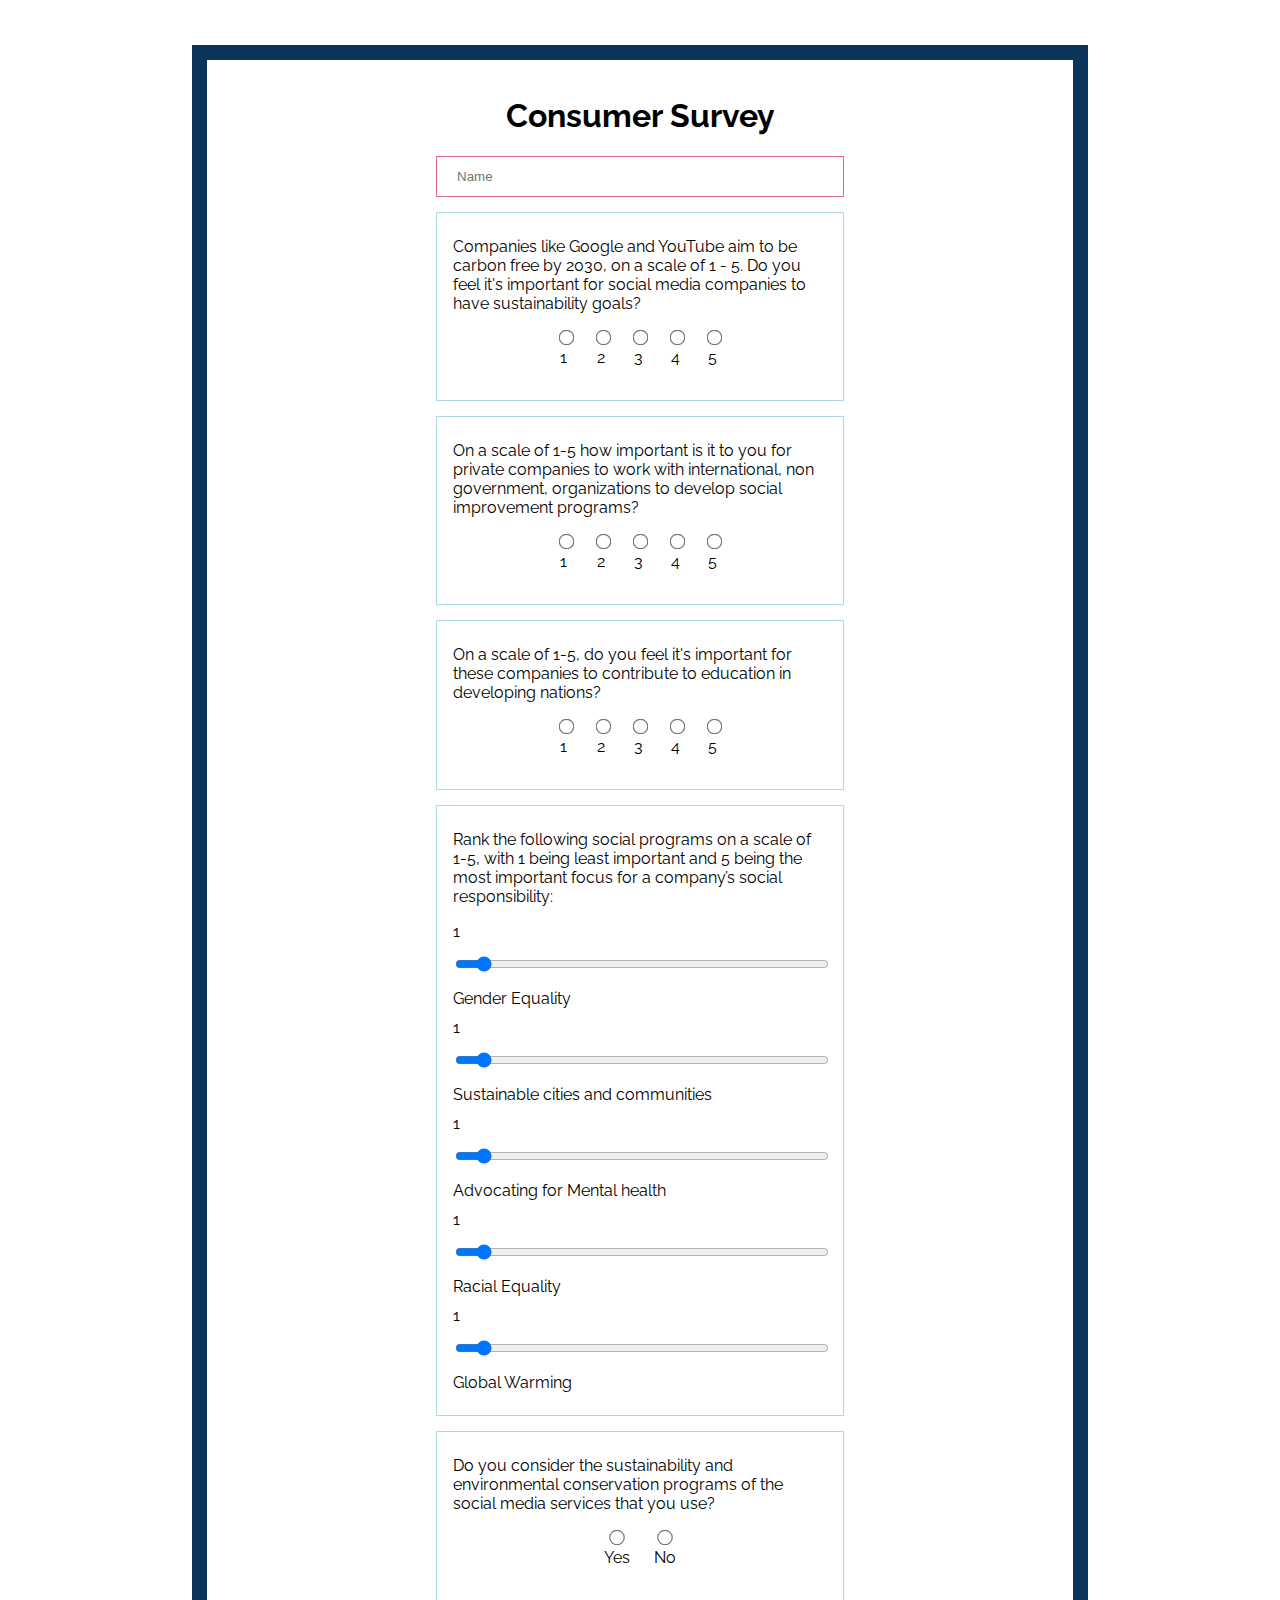
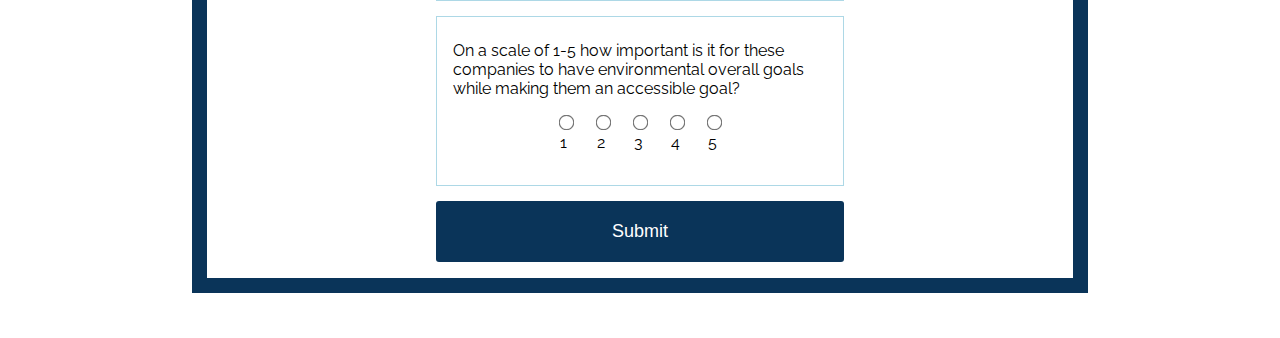
==== index.html @ 349029d5 "initial commit" ====
<!DOCTYPE html>
<html lang="en">
<head>
  <meta charset="UTF-8">
  <meta http-equiv="X-UA-Compatible" content="IE=edge">
  <meta name="viewport" content="width=device-width, initial-scale=1.0">
  <link rel="stylesheet" href="public/css/style.css">
  <title>Consumer Survey</title>
</head>
<body>
  <header></header>
  <main>
    <div class="container">
      <h1>Consumer Survey</h1>
      <form 
        id="my-form"
        action="https://script.google.com/macros/s/AKfycbyXsCLKTe3iZsM-Ip4TF4rODNur4w4yQ0QyeCt9bCyos82bISvjdst93UwxonCvFZHF/exec"
        method="POST"
      > 
        <div class="input-group">
          <input type="text" name="Name" placeholder="Name">
        </div>
        <div class="input-group section">
          <input type="number" name="Q1" value="1" hidden>
          <input type="text" name="Question1" value="Companies like Google and YouTube aim to be carbon free by 2030, on a scale of 1 - 5. Do you feel it's important for social media companies to have sustainability goals?" hidden>
          <p>Companies like Google and YouTube aim to be carbon free by 2030, on a scale of 1 - 5. Do you feel it's important for social media companies to have sustainability goals? </p>
          <div class="input-group radio">
            <div class="radio-item">
              <input type="radio" name="R1" value="1" required>
              <label>1</label>
            </div>
            <div class="radio-item">
              <input type="radio" name="R1" value="2">
              <label>2</label>
            </div>
            <div class="radio-item">
              <input type="radio" name="R1" value="3">
              <label>3</label>
            </div>
            <div class="radio-item">
              <input type="radio" name="R1" value="4">
              <label>4</label>
            </div>
            <div class="radio-item">
              <input type="radio" name="R1" value="5">
              <label>5</label>
            </div>
          </div>
        </div>

        <div class="input-group section">
          <input type="number" name="Q2" value="2" hidden>
          <input type="text" name="Question2" value="On a scale of 1-5 how important is it to you for private companies to work with international, non government, organizations to develop social improvement programs?" hidden>
          <p>On a scale of 1-5 how important is it to you for private companies to work with international, non government, organizations to develop social improvement programs?</p>
          <div class="input-group radio">
            <div class="radio-item">
              <input type="radio" name="R2" value="1" required>
              <label>1</label>
            </div>
            <div class="radio-item">
              <input type="radio" name="R2" value="2">
              <label>2</label>
            </div>
            <div class="radio-item">
              <input type="radio" name="R2" value="3">
              <label>3</label>
            </div>
            <div class="radio-item">
              <input type="radio" name="R2" value="4">
              <label>4</label>
            </div>
            <div class="radio-item">
              <input type="radio" name="R2" value="5">
              <label>5</label>
            </div>
          </div>
        </div>
        <div class="input-group section">
          <input type="number" name="Q3" value="3" hidden>
          <input type="text" name="Question3" value="On a scale of 1-5, do you feel it's important for these companies to contribute to education in developing nations?" hidden>
          <p>On a scale of 1-5, do you feel it's important for these companies to contribute to education in developing nations?</p>
          <div class="input-group radio">
            <div class="radio-item">
              <input type="radio" name="R3" value="1" required>
              <label>1</label>
            </div>
            <div class="radio-item">
              <input type="radio" name="R3" value="2">
              <label>2</label>
            </div>
            <div class="radio-item">
              <input type="radio" name="R3" value="3">
              <label>3</label>
            </div>
            <div class="radio-item">
              <input type="radio" name="R3" value="4">
              <label>4</label>
            </div>
            <div class="radio-item">
              <input type="radio" name="R3" value="5">
              <label>5</label>
            </div>
          </div>
        </div>
        <div class="input-group section">
          <input type="number" name="Q4" value="4" hidden>
          <input type="text" name="Question4" value="Rank the following social programs on a scale of 1-5, with 1 being least important and 5 being the most important focus for a company’s social responsibility:" hidden>
          <p>Rank the following social programs on a scale of 1-5, with 1 being least important and 5 being the most important focus for a company’s social responsibility:</p>
          <div class="input-group slider">
            <div class="slider-item">
              <div id="slider1">1</div>
              <input type="text" name="QA" value="Gender Equality: " hidden>
              <input type="range" name="RA" value="1" required min="1" max="5" id="slider1Range">
              <label>Gender Equality</label>
            </div>
            <div class="slider-item">
              <div id="slider2">1</div>
              <input type="text" name="QB" value="Sustainable cities and communities: " hidden>
              <input type="range" name="RB" value="1" min="1" max="5" id="slider2Range">
              <label>Sustainable cities and communities</label>
            </div>
            <div id="slider3">1</div>
            <div class="slider-item">
              <input type="text" name="QC" value="Advocating for Mental health: " hidden>
              <input type="range" name="RC" value="1" min="1" max="5" id="slider3Range">
              <label>Advocating for Mental health</label>
            </div>
            <div id="slider4">1</div>
            <div class="slider-item">
              <input type="text" name="QD" value="Racial Equality: " hidden>
              <input type="range" name="RD" value="1" min="1" max="5" id="slider4Range">
              <label>Racial Equality</label>
            </div>
            <div id="slider5">1</div>
            <div class="slider-item">
              <input type="text" name="QE" value="Global Warming: " hidden>
              <input type="range" name="RE" value="1" min="1" max="5" id="slider5Range">
              <label>Global Warming</label>
            </div>
          </div>
        </div>
        <div class="input-group section">
          <input type="number" name="Q5" value="5" hidden>
          <input type="text" name="Question5" value="Do you consider the sustainability and environmental conservation programs of the social media services that you use?" hidden>
          <p>Do you consider the sustainability and environmental conservation programs of the social media services that you use?</p>
          <div class="input-group radio">
            <div class="radio-item">
              <input type="radio" name="R5" value="Yes" required>
              <label>Yes</label>
            </div>
            <div class="radio-item">
              <input type="radio" name="R5" value="No">
              <label>No</label>
              </div>
          </div>
        </div>
        <div class="input-group section">
          <input type="number" name="Q6" value="6" hidden>
          <input type="text" name="Question6" value="On a scale of 1-5 how important is it for these companies to have environmental overall goals while making them an accessible goal?" hidden>
          <p>On a scale of 1-5 how important is it for these companies to have environmental overall goals while making them an accessible goal?</p>
          <div class="input-group radio">
            <div class="radio-item">
              <input type="radio" name="R6" value="1" required>
              <label>1</label>
            </div>
            <div class="radio-item">
              <input type="radio" name="R6" value="2">
              <label>2</label>
            </div>
            <div class="radio-item">
              <input type="radio" name="R6" value="3">
              <label>3</label>
            </div>
            <div class="radio-item">
              <input type="radio" name="R6" value="4">
              <label>4</label>
            </div>
            <div class="radio-item">
              <input type="radio" name="R6" value="5">
              <label>5</label>
            </div>
          </div>
        </div>

        <div class="form-submit">
          <button class="submit-btn" type="submit">Submit</button>
        </div>
      </form>
    </div>
  </main>
  <footer></footer>
  <script src="./public/js/script.js"></script>
</body>
</html>
---- public/css/style.css ----
@import url('https://fonts.googleapis.com/css2?family=Raleway:wght@300;400;600;700&display=swap');
body {
  background-color: rgb(255, 255, 255);
  font-family: 'Raleway', sans-serif;
  margin: 0;
  padding: 0;
  box-sizing: border-box;
}
* {
  box-sizing: border-box;
}
h1 {
  box-sizing: border-box;
}
main {
  width: 100%;
  display: grid;
  grid-template-columns: 1fr;
}
aside {
  display: flex;
  justify-content: center;
  align-items: center;
}
aside img {
  width: auto;
  max-height: 40vh;
}
.container {
  max-width: 500px;
  margin: 0 auto;
  padding: 1em;
}
.container h1 {
  text-align: center;
  color: black;
}
form {
  background-color: white;
  padding: 0 30px;
}
form .input-group {
  margin-bottom: 15px;
}
.section {
  border: .5px solid lightblue;
  padding: .5em 1em;

}
form label {
  display: block;
  margin-bottom: 10px;
}
form input {
  padding: 12px 20px;
  width: 100%;
  border: 1px solid #D96A88;
}
form .radio {
  display: flex;
  flex-flow: row;
  justify-content: center;
  gap: 1.5em;
  padding: 0 .5em;
  /* width: 100%; */
}

.radio .radio-item input {
  margin: 0;
  transform: scale(1.2);
  cursor: pointer;

}
.submit-btn {
  width: 100%;
  border: none;
  background: #0A3459;
  font-size: 18px;
  color: white;
  border-radius: 3px;
  padding: 20px;
  text-align: center;
}
.submit-btn:hover {
  cursor: pointer;
  background: #1461a4;
}
.submit-btn:active {
  background: #03111d;
}
.success-message{
  color: black;
  display: flex;
  flex-flow: column;
  gap: 1em;
  justify-content: center;
  align-items: center;
  width: 100%;
}
.success-message a, .success-message a:visited {
  color: black;
}
.success-page {
  display: flex;
  flex-flow: column;
  justify-content: center;
  align-items: center;
}
.url-output {
  box-sizing: border-box;
  padding: 0 1em;
}
#copy-message{
  position: absolute;
  left: 50%;
  top: 50%;
  transform: translateX(-50%);
  opacity: 1;
  color: black;
  padding: 1em;
  
  transition: all 1s ease 2.5s;
}
@media screen and (min-width: 1000px) {
  main {
    width: 70%;
    grid-template-columns: 1fr;
    grid-template-rows: 90vh;
    margin: 5vh auto;
    border: 15px solid #0A3459;
  }  
  aside {
    grid-row: 1/3;
  }
  .container {
    width: 100%;
    display: flex;
    flex-flow: column;
    justify-content: center;
    align-items: center;
    grid-row: 1/3;
  }
  aside {
    justify-content: flex-end;
  }
  aside img {
    max-height: 90vh;
  }
}
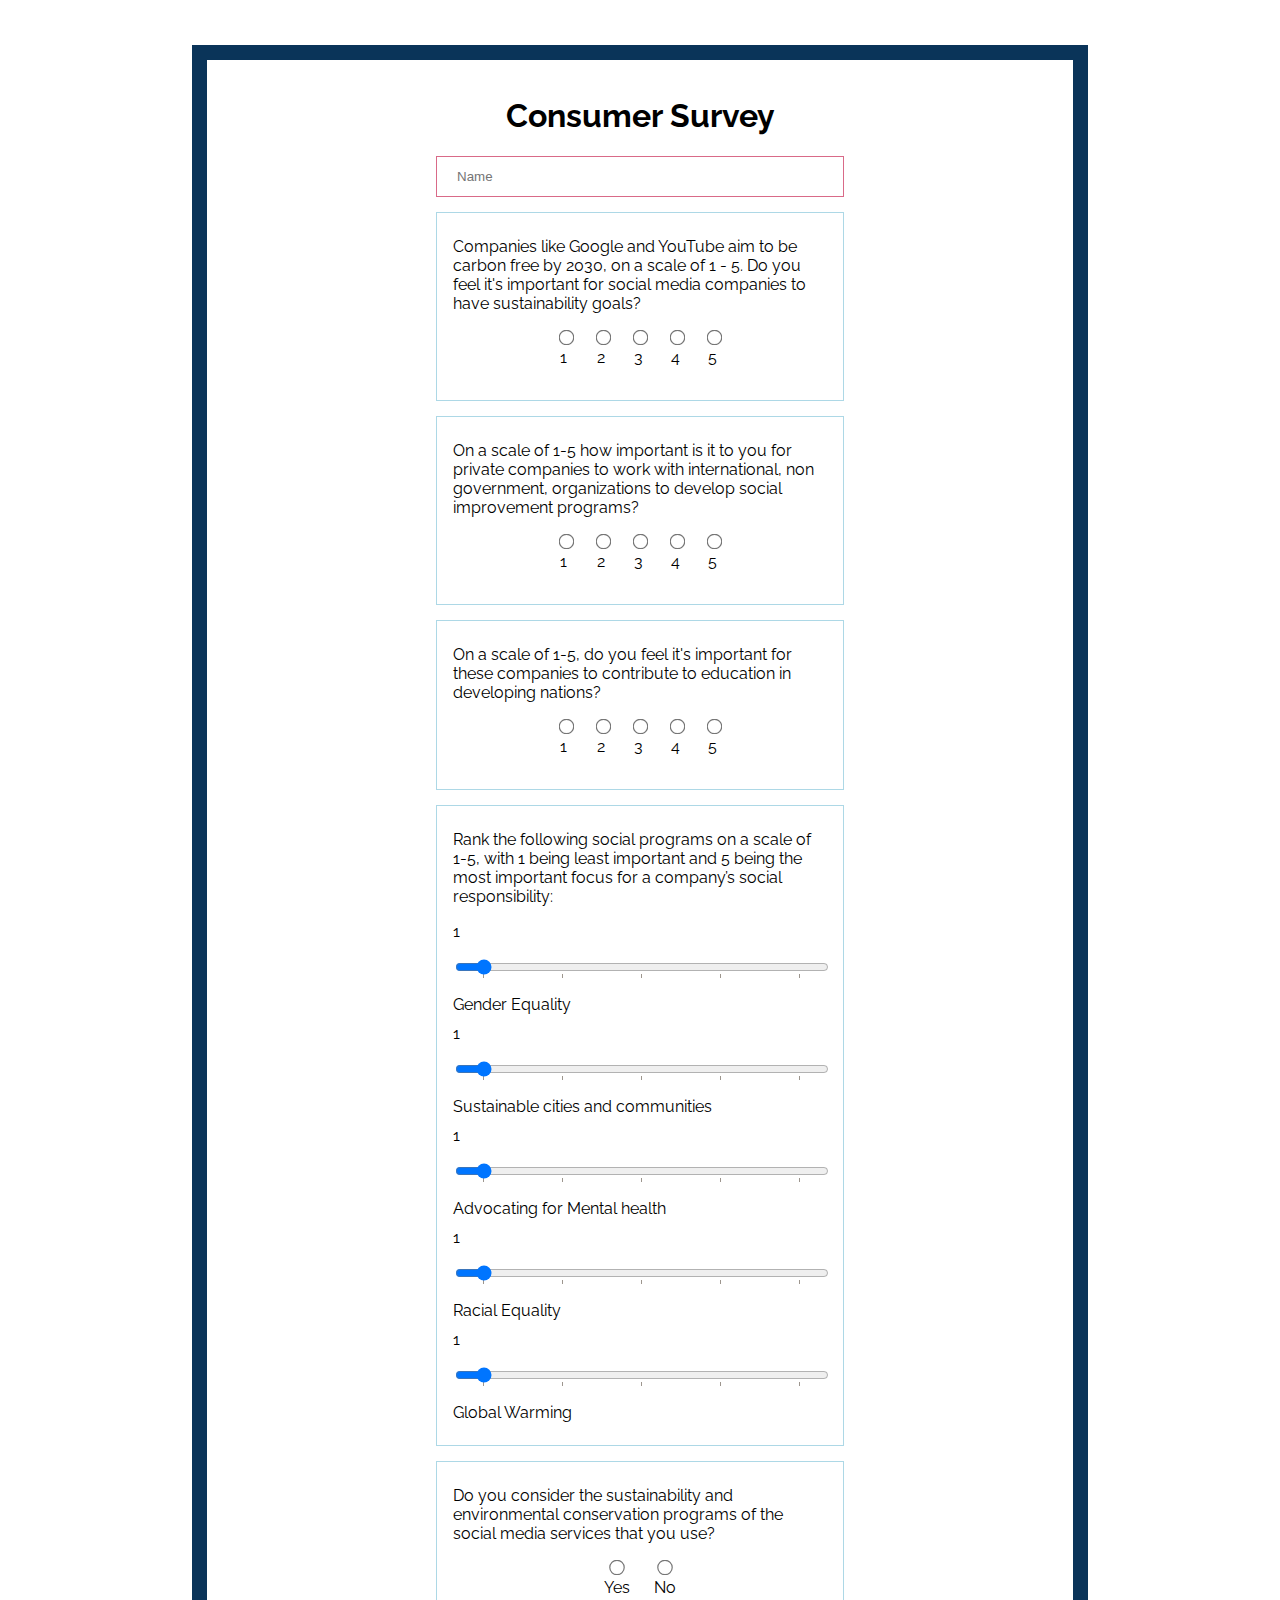
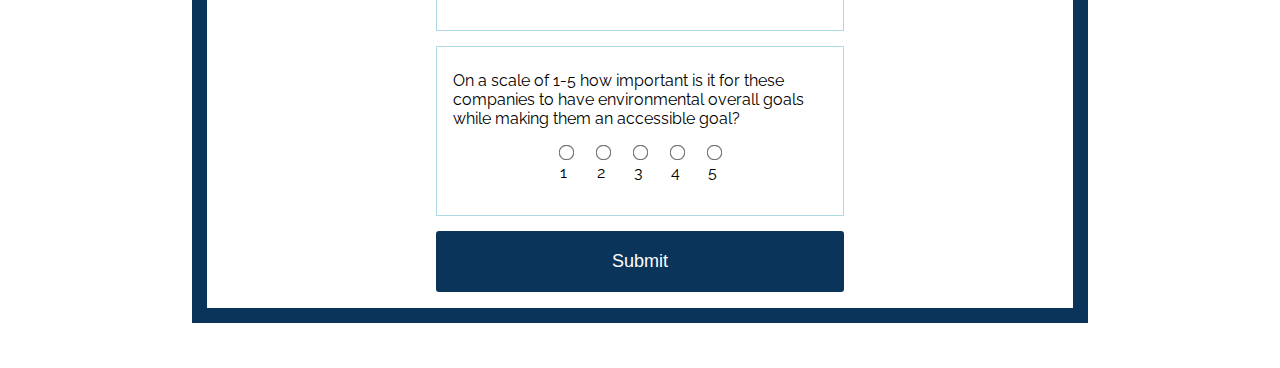
==== commit 9424a2ef: "Disabled submit button after sending to prevent multiple submissions" ====
--- a/index.html
+++ b/index.html
@@ -18,7 +18,7 @@
         method="POST"
       > 
         <div class="input-group">
-          <input type="text" name="Name" placeholder="Name">
+          <input type="text" name="Name" placeholder="Name" required>
         </div>
         <div class="input-group section">
           <input type="number" name="Q1" value="1" hidden>
@@ -105,36 +105,43 @@
         <div class="input-group section">
           <input type="number" name="Q4" value="4" hidden>
           <input type="text" name="Question4" value="Rank the following social programs on a scale of 1-5, with 1 being least important and 5 being the most important focus for a company’s social responsibility:" hidden>
+          <datalist id="ranges">
+            <option value="1" label="1"></option>
+            <option value="2" label="2"></option>
+            <option value="3" label="3"></option>
+            <option value="4" label="4"></option>
+            <option value="5" label="5"></option>
+          </datalist>
           <p>Rank the following social programs on a scale of 1-5, with 1 being least important and 5 being the most important focus for a company’s social responsibility:</p>
           <div class="input-group slider">
             <div class="slider-item">
               <div id="slider1">1</div>
               <input type="text" name="QA" value="Gender Equality: " hidden>
-              <input type="range" name="RA" value="1" required min="1" max="5" id="slider1Range">
+              <input list="ranges" type="range" name="RA" value="1" required min="1" max="5" id="slider1Range">
               <label>Gender Equality</label>
             </div>
             <div class="slider-item">
               <div id="slider2">1</div>
               <input type="text" name="QB" value="Sustainable cities and communities: " hidden>
-              <input type="range" name="RB" value="1" min="1" max="5" id="slider2Range">
+              <input list="ranges" type="range" name="RB" value="1" min="1" max="5" id="slider2Range">
               <label>Sustainable cities and communities</label>
             </div>
             <div id="slider3">1</div>
             <div class="slider-item">
               <input type="text" name="QC" value="Advocating for Mental health: " hidden>
-              <input type="range" name="RC" value="1" min="1" max="5" id="slider3Range">
+              <input list="ranges" type="range" name="RC" value="1" min="1" max="5" id="slider3Range">
               <label>Advocating for Mental health</label>
             </div>
             <div id="slider4">1</div>
             <div class="slider-item">
               <input type="text" name="QD" value="Racial Equality: " hidden>
-              <input type="range" name="RD" value="1" min="1" max="5" id="slider4Range">
+              <input list="ranges" type="range" name="RD" value="1" min="1" max="5" id="slider4Range">
               <label>Racial Equality</label>
             </div>
             <div id="slider5">1</div>
             <div class="slider-item">
               <input type="text" name="QE" value="Global Warming: " hidden>
-              <input type="range" name="RE" value="1" min="1" max="5" id="slider5Range">
+              <input list="ranges" type="range" name="RE" value="1" min="1" max="5" id="slider5Range">
               <label>Global Warming</label>
             </div>
           </div>
@@ -183,7 +190,7 @@
         </div>
 
         <div class="form-submit">
-          <button class="submit-btn" type="submit">Submit</button>
+          <button id="submitBtn" class="submit-btn" type="submit">Submit</button>
         </div>
       </form>
     </div>
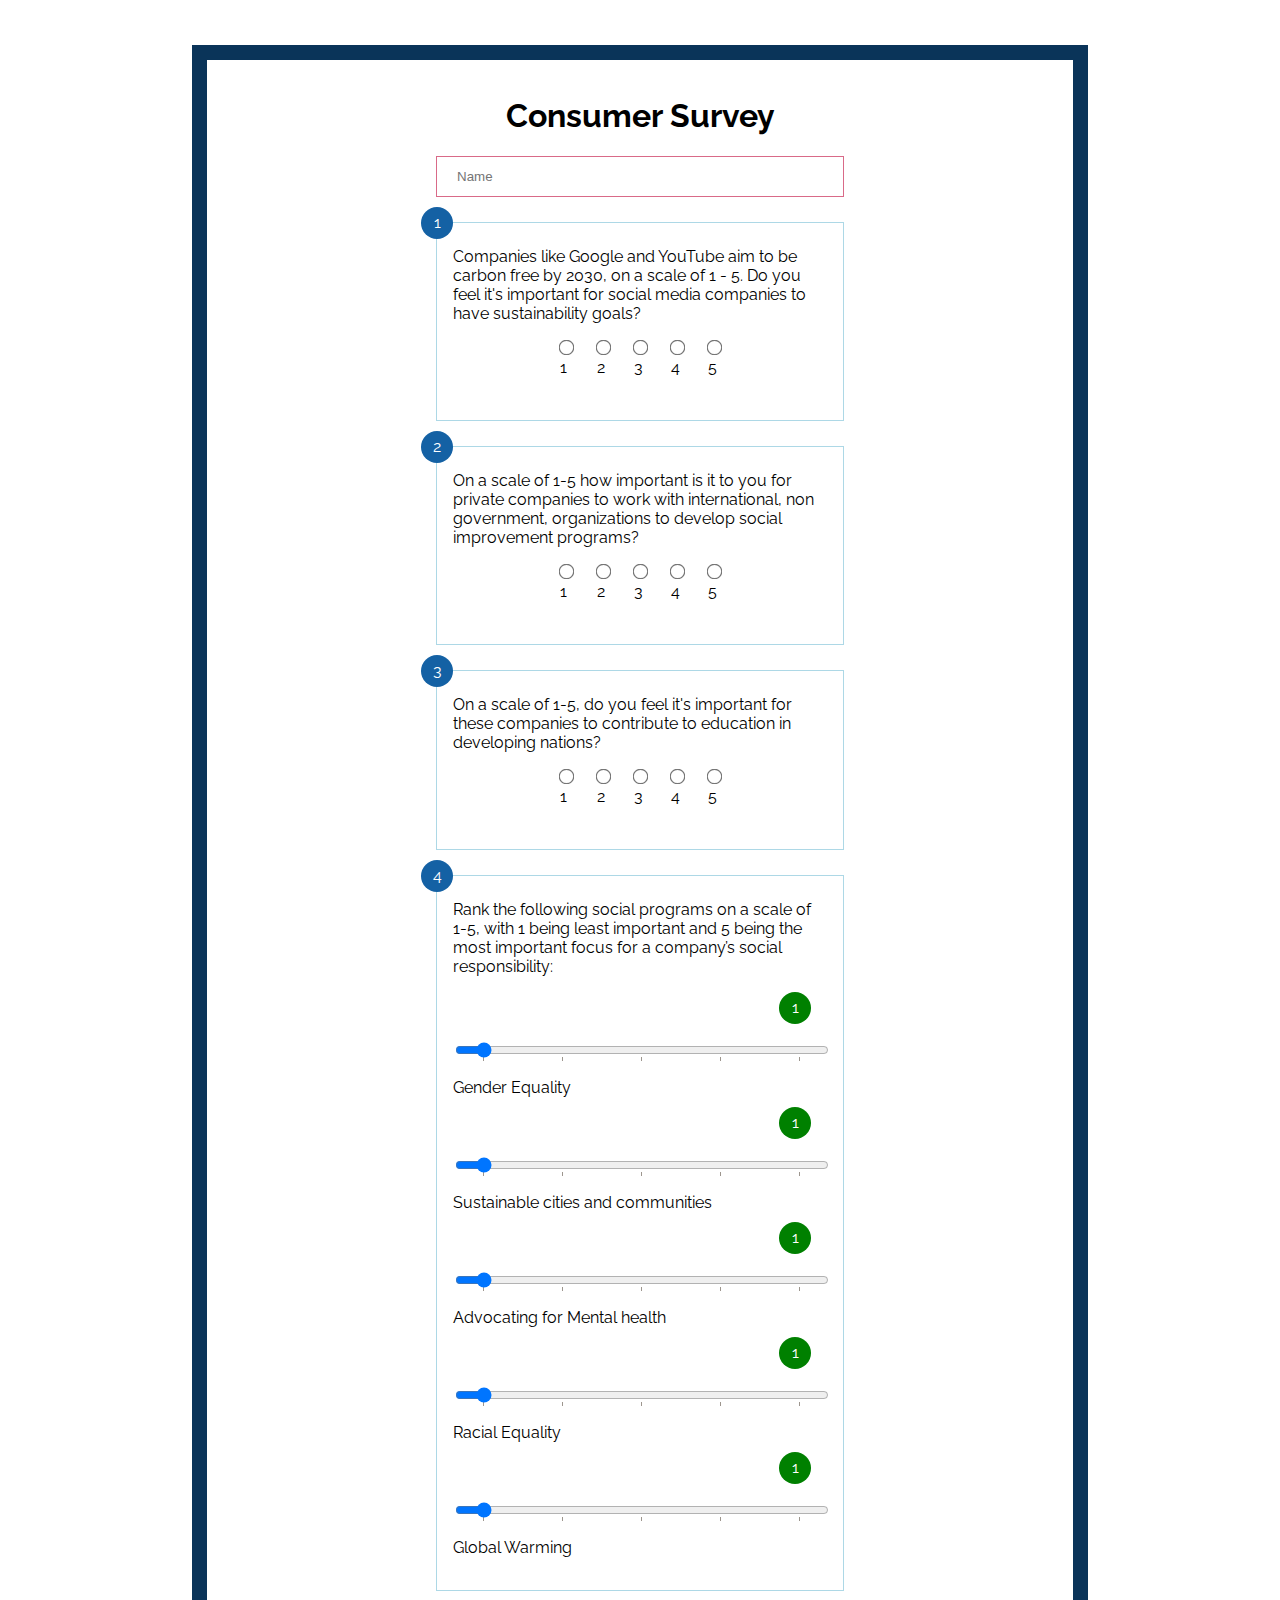
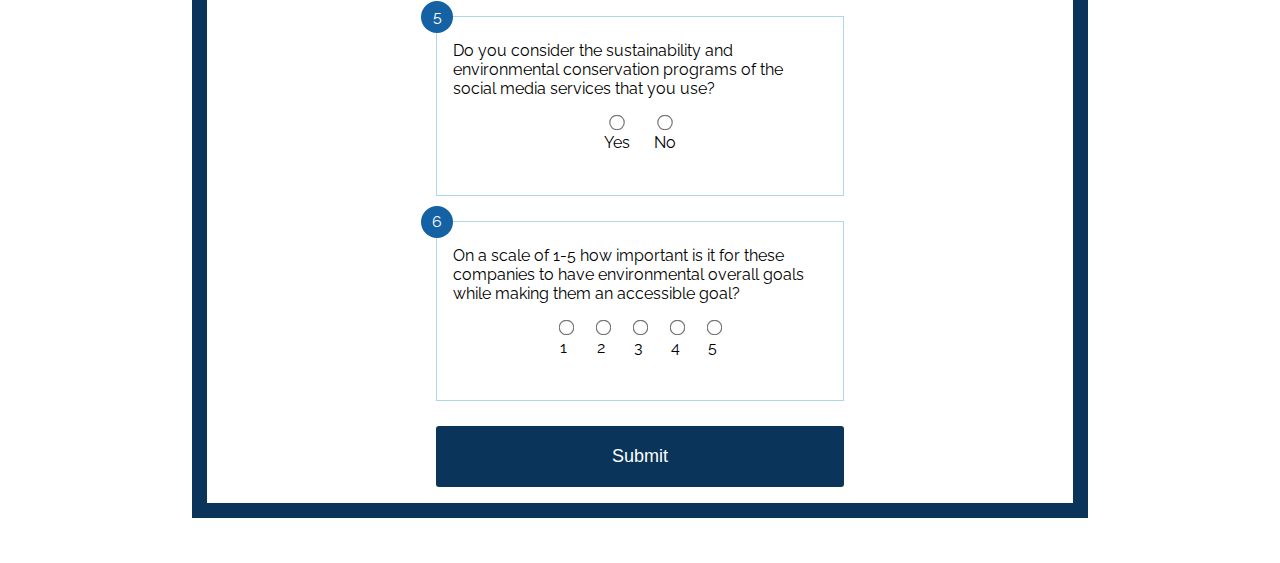
==== commit b3bb8504: "Changed logic to test for duplicate slider responses" ====
--- a/index.html
+++ b/index.html
@@ -21,6 +21,8 @@
           <input type="text" name="Name" placeholder="Name" required>
         </div>
         <div class="input-group section">
+          <div class="q-number">1</div>
+
           <input type="number" name="Q1" value="1" hidden>
           <input type="text" name="Question1" value="Companies like Google and YouTube aim to be carbon free by 2030, on a scale of 1 - 5. Do you feel it's important for social media companies to have sustainability goals?" hidden>
           <p>Companies like Google and YouTube aim to be carbon free by 2030, on a scale of 1 - 5. Do you feel it's important for social media companies to have sustainability goals? </p>
@@ -49,6 +51,7 @@
         </div>
 
         <div class="input-group section">
+          <div class="q-number">2</div>
           <input type="number" name="Q2" value="2" hidden>
           <input type="text" name="Question2" value="On a scale of 1-5 how important is it to you for private companies to work with international, non government, organizations to develop social improvement programs?" hidden>
           <p>On a scale of 1-5 how important is it to you for private companies to work with international, non government, organizations to develop social improvement programs?</p>
@@ -76,6 +79,8 @@
           </div>
         </div>
         <div class="input-group section">
+          <div class="q-number">3</div>
+
           <input type="number" name="Q3" value="3" hidden>
           <input type="text" name="Question3" value="On a scale of 1-5, do you feel it's important for these companies to contribute to education in developing nations?" hidden>
           <p>On a scale of 1-5, do you feel it's important for these companies to contribute to education in developing nations?</p>
@@ -103,6 +108,8 @@
           </div>
         </div>
         <div class="input-group section">
+          <div class="q-number">4</div>
+
           <input type="number" name="Q4" value="4" hidden>
           <input type="text" name="Question4" value="Rank the following social programs on a scale of 1-5, with 1 being least important and 5 being the most important focus for a company’s social responsibility:" hidden>
           <datalist id="ranges">
@@ -115,30 +122,40 @@
           <p>Rank the following social programs on a scale of 1-5, with 1 being least important and 5 being the most important focus for a company’s social responsibility:</p>
           <div class="input-group slider">
             <div class="slider-item">
-              <div id="slider1">1</div>
+              <div class="slider-wrapper">
+                <div id="slider1">1</div>
+              </div>
               <input type="text" name="QA" value="Gender Equality: " hidden>
               <input list="ranges" type="range" name="RA" value="1" required min="1" max="5" id="slider1Range">
               <label>Gender Equality</label>
             </div>
             <div class="slider-item">
-              <div id="slider2">1</div>
+              <div class="slider-wrapper">
+                <div id="slider2">1</div>
+              </div>
               <input type="text" name="QB" value="Sustainable cities and communities: " hidden>
               <input list="ranges" type="range" name="RB" value="1" min="1" max="5" id="slider2Range">
               <label>Sustainable cities and communities</label>
             </div>
-            <div id="slider3">1</div>
+            <div class="slider-wrapper">
+              <div id="slider3">1</div>
+            </div>
             <div class="slider-item">
               <input type="text" name="QC" value="Advocating for Mental health: " hidden>
               <input list="ranges" type="range" name="RC" value="1" min="1" max="5" id="slider3Range">
               <label>Advocating for Mental health</label>
             </div>
-            <div id="slider4">1</div>
+            <div class="slider-wrapper">
+              <div id="slider4">1</div>
+            </div>
             <div class="slider-item">
               <input type="text" name="QD" value="Racial Equality: " hidden>
               <input list="ranges" type="range" name="RD" value="1" min="1" max="5" id="slider4Range">
               <label>Racial Equality</label>
             </div>
-            <div id="slider5">1</div>
+            <div class="slider-wrapper">
+              <div id="slider5">1</div>
+            </div>
             <div class="slider-item">
               <input type="text" name="QE" value="Global Warming: " hidden>
               <input list="ranges" type="range" name="RE" value="1" min="1" max="5" id="slider5Range">
@@ -147,6 +164,8 @@
           </div>
         </div>
         <div class="input-group section">
+          <div class="q-number">5</div>
+
           <input type="number" name="Q5" value="5" hidden>
           <input type="text" name="Question5" value="Do you consider the sustainability and environmental conservation programs of the social media services that you use?" hidden>
           <p>Do you consider the sustainability and environmental conservation programs of the social media services that you use?</p>
@@ -162,6 +181,8 @@
           </div>
         </div>
         <div class="input-group section">
+          <div class="q-number">6</div>
+
           <input type="number" name="Q6" value="6" hidden>
           <input type="text" name="Question6" value="On a scale of 1-5 how important is it for these companies to have environmental overall goals while making them an accessible goal?" hidden>
           <p>On a scale of 1-5 how important is it for these companies to have environmental overall goals while making them an accessible goal?</p>
--- a/public/css/style.css
+++ b/public/css/style.css
@@ -40,11 +40,12 @@
   padding: 0 30px;
 }
 form .input-group {
-  margin-bottom: 15px;
+  margin-bottom: 25px;
 }
 .section {
   border: .5px solid lightblue;
   padding: .5em 1em;
+  position: relative;
 
 }
 form label {
@@ -121,6 +122,41 @@
   
   transition: all 1s ease 2.5s;
 }
+.q-number {
+  display: flex;
+  justify-content: center;
+  align-items: center;
+  background-color: #1461a4;
+  color: white;
+  width: 1em;
+  height: 1em;
+  padding: 1em;
+  border-radius: 50%;
+  position: absolute;
+  top: -1em;
+  left: -1em;
+}
+.slider-wrapper {
+  display: flex;
+  justify-content: flex-end;
+  align-items: center;
+  /* height: 1em;
+  width: 1em;
+  padding: .5em;
+  border-radius: 50%; */
+}
+#slider1, #slider2, #slider3, #slider4, #slider5 {
+  display: flex;
+  justify-content: center;
+  align-items: center;
+  background-color: green;
+  color: white;
+  height: 2em;
+  width: 2em;
+  margin: 0;
+  border-radius: 50%;
+  transform: translateX(-50%);
+}
 @media screen and (min-width: 1000px) {
   main {
     width: 70%;
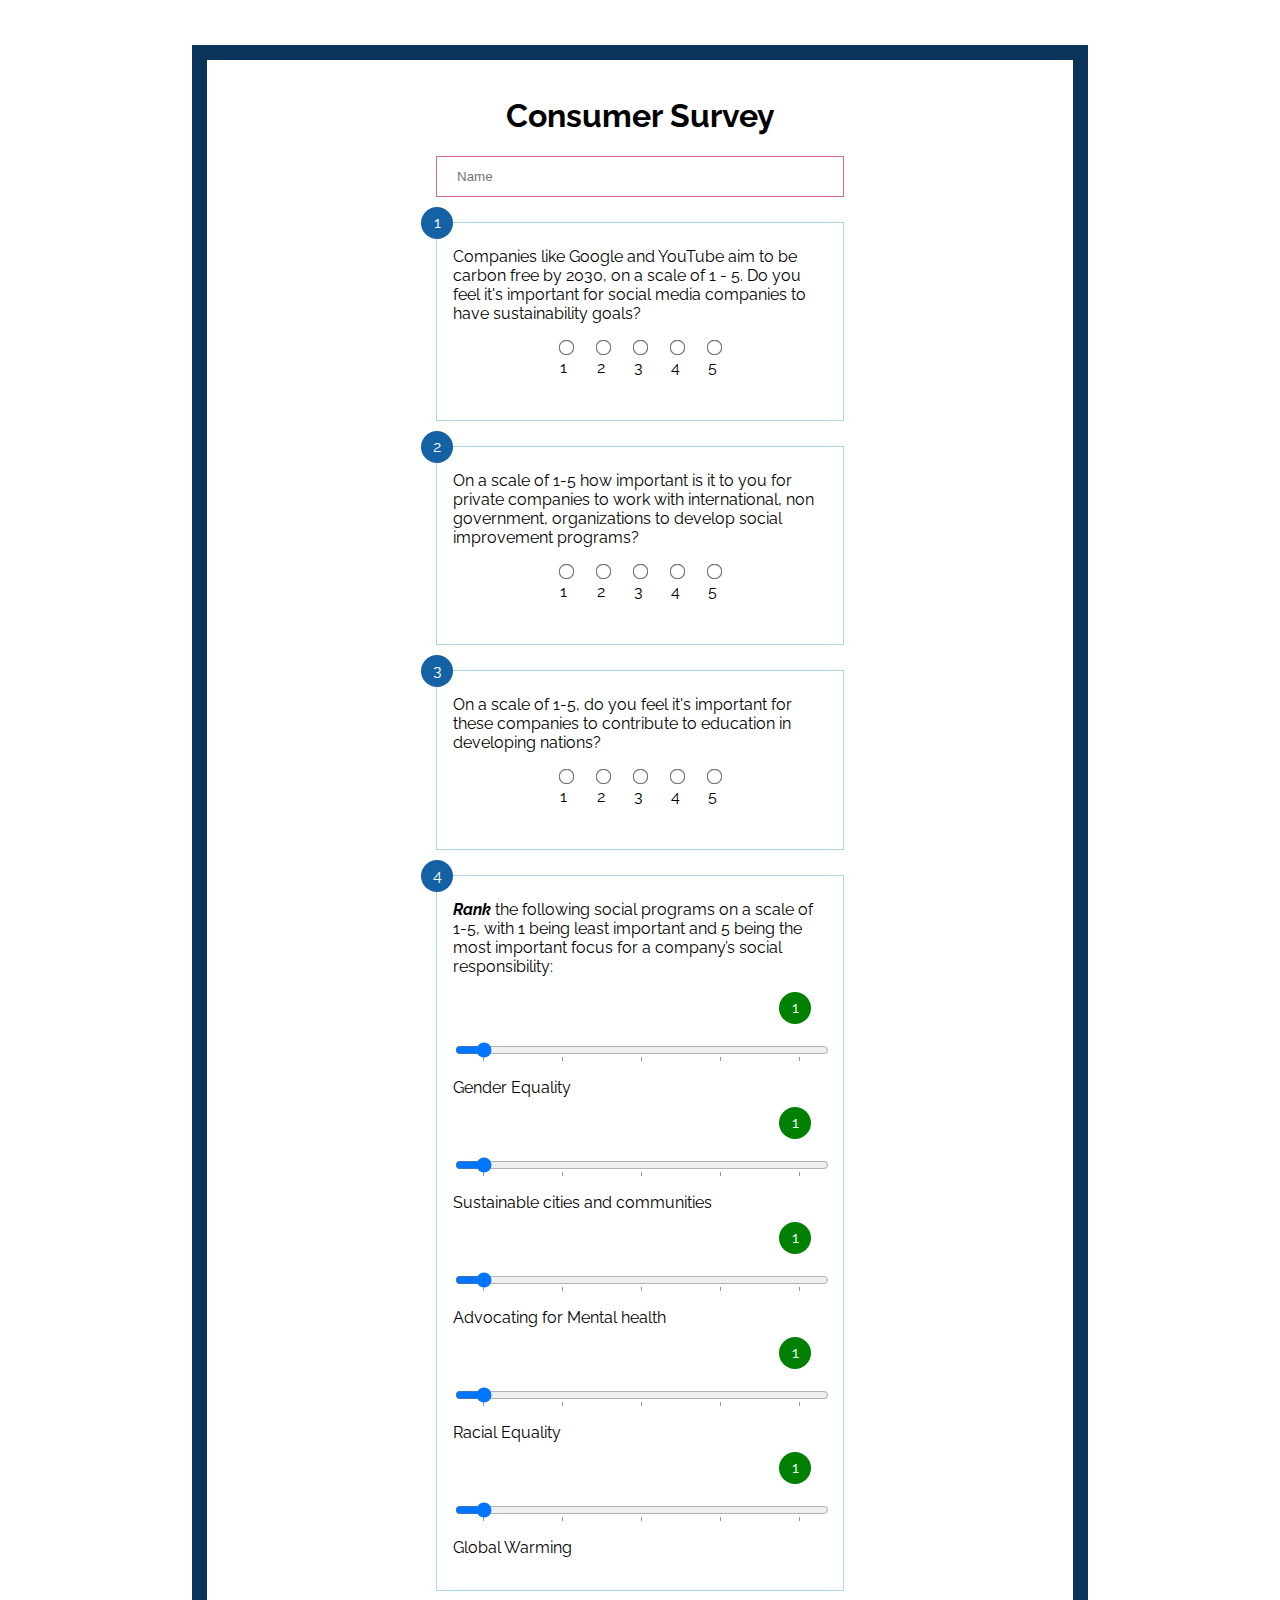
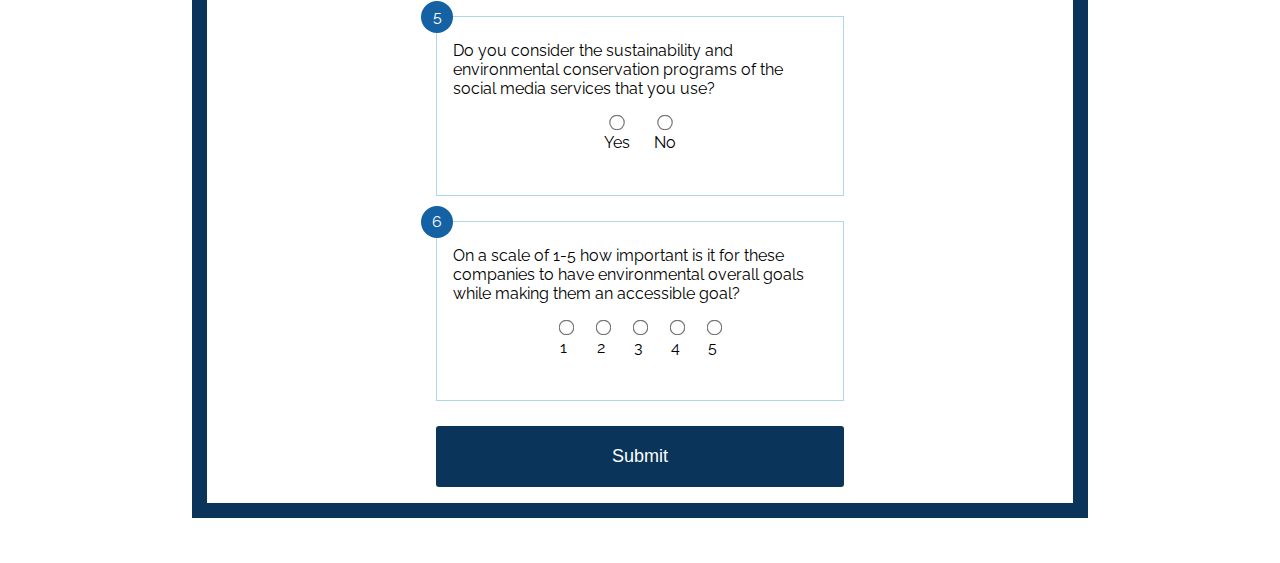
==== commit 5aaa412b: "fix: emphasis on Rank" ====
--- a/index.html
+++ b/index.html
@@ -119,7 +119,7 @@
             <option value="4" label="4"></option>
             <option value="5" label="5"></option>
           </datalist>
-          <p>Rank the following social programs on a scale of 1-5, with 1 being least important and 5 being the most important focus for a company’s social responsibility:</p>
+          <p><em>Rank</em> the following social programs on a scale of 1-5, with 1 being least important and 5 being the most important focus for a company’s social responsibility:</p>
           <div class="input-group slider">
             <div class="slider-item">
               <div class="slider-wrapper">
--- a/public/css/style.css
+++ b/public/css/style.css
@@ -8,6 +8,9 @@
 }
 * {
   box-sizing: border-box;
+}
+em {
+  font-weight: bold;
 }
 h1 {
   box-sizing: border-box;
